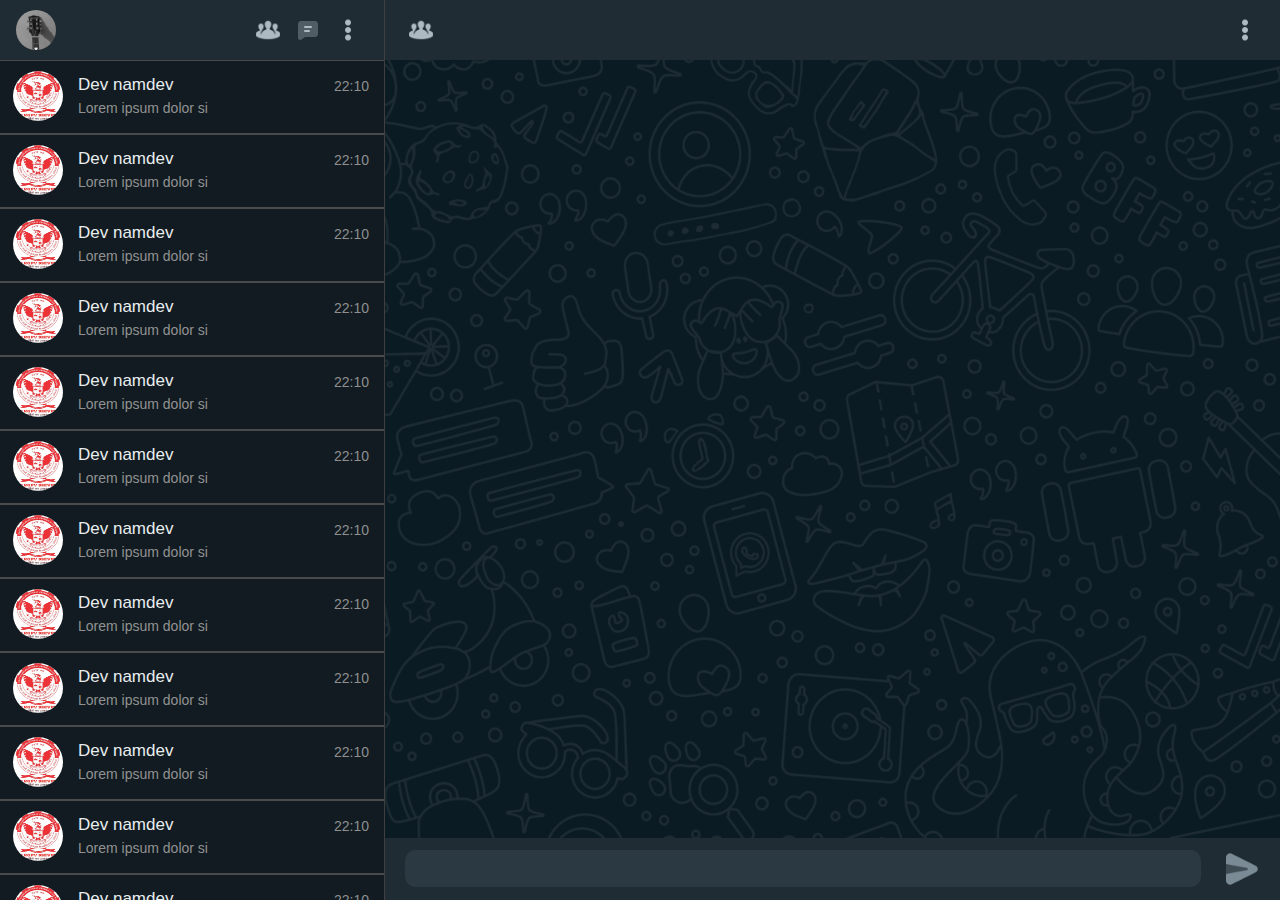
==== whatsapp_clone/index.html @ 727af83b "first commit" ====
<!DOCTYPE html>
<html lang="en">

<head>
      <meta charset="UTF-8">
      <meta http-equiv="X-UA-Compatible" content="IE=edge">
      <meta name="viewport" content="width=device-width, initial-scale=1.0">
      <title>whatsapp clone</title>
      <link rel="stylesheet" href="style.css">
</head>

<body>
      <div class="main">
            <div class="left">
                  <div class="left_top">
                        <div class="profile">
                              <img src="./img/user.jpg" alt="">
                        </div>
                        <div class="nav">
                              <img src="./img/people.png" /><img src="./img/chat.png" /><img src="./img/menu.png" />
                        </div>
                  </div>
                  <div class="contact">
                        <div class="list_1">
                              <div class="profile_img">
                                    <img src="./img/logo.jpg" alt="">
                              </div>
                              <div class="data">
                                    <div class="user_name">
                                          <span class="name">Dev namdev</span>
                                          <span class="time">
                                                22:10
                                          </span>
                                    </div>
                                    <div class="last_chat">
                                          <p>Lorem ipsum dolor si</p>
                                    </div>
                              </div>
                        </div>
                        <div class="list_1">
                              <div class="profile_img">
                                    <img src="./img/logo.jpg" alt="">
                              </div>
                              <div class="data">
                                    <div class="user_name">
                                          <span class="name">Dev namdev</span>
                                          <span class="time">
                                                22:10
                                          </span>
                                    </div>
                                    <div class="last_chat">
                                          <p>Lorem ipsum dolor si</p>
                                    </div>
                              </div>
                        </div>
                        <div class="list_1">
                              <div class="profile_img">
                                    <img src="./img/logo.jpg" alt="">
                              </div>
                              <div class="data">
                                    <div class="user_name">
                                          <span class="name">Dev namdev</span>
                                          <span class="time">
                                                22:10
                                          </span>
                                    </div>
                                    <div class="last_chat">
                                          <p>Lorem ipsum dolor si</p>
                                    </div>
                              </div>
                        </div>
                        <div class="list_1">
                              <div class="profile_img">
                                    <img src="./img/logo.jpg" alt="">
                              </div>
                              <div class="data">
                                    <div class="user_name">
                                          <span class="name">Dev namdev</span>
                                          <span class="time">
                                                22:10
                                          </span>
                                    </div>
                                    <div class="last_chat">
                                          <p>Lorem ipsum dolor si</p>
                                    </div>
                              </div>
                        </div>
                        <div class="list_1">
                              <div class="profile_img">
                                    <img src="./img/logo.jpg" alt="">
                              </div>
                              <div class="data">
                                    <div class="user_name">
                                          <span class="name">Dev namdev</span>
                                          <span class="time">
                                                22:10
                                          </span>
                                    </div>
                                    <div class="last_chat">
                                          <p>Lorem ipsum dolor si</p>
                                    </div>
                              </div>
                        </div>
                        <div class="list_1">
                              <div class="profile_img">
                                    <img src="./img/logo.jpg" alt="">
                              </div>
                              <div class="data">
                                    <div class="user_name">
                                          <span class="name">Dev namdev</span>
                                          <span class="time">
                                                22:10
                                          </span>
                                    </div>
                                    <div class="last_chat">
                                          <p>Lorem ipsum dolor si</p>
                                    </div>
                              </div>
                        </div>
                        <div class="list_1">
                              <div class="profile_img">
                                    <img src="./img/logo.jpg" alt="">
                              </div>
                              <div class="data">
                                    <div class="user_name">
                                          <span class="name">Dev namdev</span>
                                          <span class="time">
                                                22:10
                                          </span>
                                    </div>
                                    <div class="last_chat">
                                          <p>Lorem ipsum dolor si</p>
                                    </div>
                              </div>
                        </div>
                        <div class="list_1">
                              <div class="profile_img">
                                    <img src="./img/logo.jpg" alt="">
                              </div>
                              <div class="data">
                                    <div class="user_name">
                                          <span class="name">Dev namdev</span>
                                          <span class="time">
                                                22:10
                                          </span>
                                    </div>
                                    <div class="last_chat">
                                          <p>Lorem ipsum dolor si</p>
                                    </div>
                              </div>
                        </div>
                        <div class="list_1">
                              <div class="profile_img">
                                    <img src="./img/logo.jpg" alt="">
                              </div>
                              <div class="data">
                                    <div class="user_name">
                                          <span class="name">Dev namdev</span>
                                          <span class="time">
                                                22:10
                                          </span>
                                    </div>
                                    <div class="last_chat">
                                          <p>Lorem ipsum dolor si</p>
                                    </div>
                              </div>
                        </div>
                        <div class="list_1">
                              <div class="profile_img">
                                    <img src="./img/logo.jpg" alt="">
                              </div>
                              <div class="data">
                                    <div class="user_name">
                                          <span class="name">Dev namdev</span>
                                          <span class="time">
                                                22:10
                                          </span>
                                    </div>
                                    <div class="last_chat">
                                          <p>Lorem ipsum dolor si</p>
                                    </div>
                              </div>
                        </div>
                        <div class="list_1">
                              <div class="profile_img">
                                    <img src="./img/logo.jpg" alt="">
                              </div>
                              <div class="data">
                                    <div class="user_name">
                                          <span class="name">Dev namdev</span>
                                          <span class="time">
                                                22:10
                                          </span>
                                    </div>
                                    <div class="last_chat">
                                          <p>Lorem ipsum dolor si</p>
                                    </div>
                              </div>
                        </div>
                        <div class="list_1">
                              <div class="profile_img">
                                    <img src="./img/logo.jpg" alt="">
                              </div>
                              <div class="data">
                                    <div class="user_name">
                                          <span class="name">Dev namdev</span>
                                          <span class="time">
                                                22:10
                                          </span>
                                    </div>
                                    <div class="last_chat">
                                          <p>Lorem ipsum dolor si</p>
                                    </div>
                              </div>
                        </div>
                        <div class="list_1">
                              <div class="profile_img">
                                    <img src="./img/logo.jpg" alt="">
                              </div>
                              <div class="data">
                                    <div class="user_name">
                                          <span class="name">Dev namdev</span>
                                          <span class="time">
                                                22:10
                                          </span>
                                    </div>
                                    <div class="last_chat">
                                          <p>Lorem ipsum dolor si</p>
                                    </div>
                              </div>
                        </div>
                        <div class="list_1">
                              <div class="profile_img">
                                    <img src="./img/logo.jpg" alt="">
                              </div>
                              <div class="data">
                                    <div class="user_name">
                                          <span class="name">Dev namdev</span>
                                          <span class="time">
                                                22:10
                                          </span>
                                    </div>
                                    <div class="last_chat">
                                          <p>Lorem ipsum dolor si</p>
                                    </div>
                              </div>
                        </div>
                        <div class="list_1">
                              <div class="profile_img">
                                    <img src="./img/logo.jpg" alt="">
                              </div>
                              <div class="data">
                                    <div class="user_name">
                                          <span class="name">Dev namdev</span>
                                          <span class="time">
                                                22:10
                                          </span>
                                    </div>
                                    <div class="last_chat">
                                          <p>Lorem ipsum dolor si</p>
                                    </div>
                              </div>
                        </div>
                        <div class="list_1">
                              <div class="profile_img">
                                    <img src="./img/logo.jpg" alt="">
                              </div>
                              <div class="data">
                                    <div class="user_name">
                                          <span class="name">Dev namdev</span>
                                          <span class="time">
                                                22:10
                                          </span>
                                    </div>
                                    <div class="last_chat">
                                          <p>Lorem ipsum dolor si</p>
                                    </div>
                              </div>
                        </div>
                        <div class="list_1">
                              <div class="profile_img">
                                    <img src="./img/logo.jpg" alt="">
                              </div>
                              <div class="data">
                                    <div class="user_name">
                                          <span class="name">Dev namdev</span>
                                          <span class="time">
                                                22:10
                                          </span>
                                    </div>
                                    <div class="last_chat">
                                          <p>Lorem ipsum dolor si</p>
                                    </div>
                              </div>
                        </div>


                  </div>
            </div>
            <div class="right">
                  <div class="right_top">
                        <div class="profile">
                              <img src="./img/people.png" alt="">
                        </div>
                        <div class="nav">
                              <img src="./img/menu.png" />
                        </div>
                  </div>
                  <div class="message">

                  </div>
                  <div class="right_bottom">
                        <div class="input">
                              <input type="text">
                        </div>
                        <div class="btn">
                              <button><img src="./img/send.png" alt=""></button>
                        </div>
                  </div>
            </div>
      </div>
</body>

</html>
---- whatsapp_clone/style.css ----
@import url('https://fonts.googleapis.com/css2?family=Inter:wght@500&family=Open+Sans&display=swap');
* {
      margin: 0;
      padding: 0;
      box-sizing: border-box;
      font-size: 62.5%;
      color: #E9EDEF;
      font-family: sans-serif;
}

::-webkit-scrollbar {
      width: 6px;
      height: 6px;
}

::-webkit-scrollbar-thumb {
      background-color: white;
}

::-webkit-scrollbar-thumb {
      background-color: #374045;
}

::-webkit-scrollbar-track {
      background-color: transparent;
}

body {
      height: 100vh;
}

.main {
      width: 100%;
}

.left {
      width: 30%;
      height: 100vh;
      float: left;
      background: #111b21;
      overflow-y: scroll;
}

.right {
      background-image: url('./img/bg.webp');
      background-size: cover;
      background-position: top;
      width: 70%;
      height: 100vh;
      float: right;
      overflow-y: scroll;
      border-left: 1px solid #3f3f3f;

}

.main::after {
      clear: both;
      content: "";
      display: block;
}

.left_top {
      background: #202c33;
      height: 60px;
      padding: 10px 16px;
      position: fixed;
      width: 30%;
      z-index: 2232;
}

.left_top .profile img {
      width: 40px;
      padding: 0;
      border-radius: 50%;
}

.left_top img {
      width: 40px;
      padding: 8px;
}

.profile {
      float: left;
}

.nav {
      float: right;
}

.right_top {
      background: #202c33;
      height: 60px;
      padding: 10px 16px;
      position: fixed;
      width: 70%;
      z-index: 2232;
}

.right_top img {
      width: 40px;
      padding: 8px;

}

.profile {
      float: left;
}

.nav {
      float: right;
}

.contact {
      position: relative;
      top: 60px;

}

.list_1 {
      height: 74px;
      border-bottom: 1px solid #4a4a4a;
      border-top: 1px solid #4a4a4a;
      cursor: pointer;
}

.list_1:hover {
      background: #202c33;
}

.list_1 .profile_img {
      float: left;
      width: 78px;
}

.list_1 img {
      border-radius: 50%;
      width: 50px;
      height: 50px;
      margin: 10px 15px 10px 13px;
}

.list_1 .data {
      float: left;
      width: calc(100% - 78px);
      height: 72px;
      padding: 14px 15px 14px 0px;

}

.data .user_name {
      height: 22px;
      margin-bottom: 7em;

}

.data span.name {
      font-size: 1.7rem;
      float: left;
      display: block;
      /* line-height: 1em; */
}

.data span.time {
      float: right;
      display: block;
      color: rgb(143, 143, 143);
      padding-top: .2em;
      font-size: 1.4rem;
}

.user_name::after {
      clear: both;
      content: "";
      display: block;
}

.last_chat {
      height: 20px;
}

.last_chat p {
      color: rgb(146, 146, 146);
      font-size: 1.4rem;
}

.right_bottom {
      width: 70%;
      height: 62px;
      background: #202c33;
      position: relative;
      top: 100%;
      transform: translateY(-100%);
      position: fixed;
}

.right_bottom input {
      display: block;
      background: #2a3942;
      outline: none;
      border: none;
      border-radius: .7em;
      height: 39.5;
      width: calc(100% - 40px);
      padding: 9px 12px 11px 12px;
      font-size: 1.5rem;
      margin: 12px auto;
}

.right_bottom .input {
      width: calc(100% - 60px);
      height: 62px;
      float: left;
}

div.btn {
      float: left;
      width: 60px;
      height: 62px;
      padding: 11.25px 0px;
}

.right_bottom button {
      border: none;
      outline: none;
      background: transparent;
      display: inline-block;
      width: 39.5px;
      height: 39.5px;
      cursor: pointer;
}

.right_bottom button img {
      width: 100%;
      height: 100%;
}

.right .message {
      position: relative;
      top: 62px;
      padding-bottom: 80px;
      font-size: 5rem
}
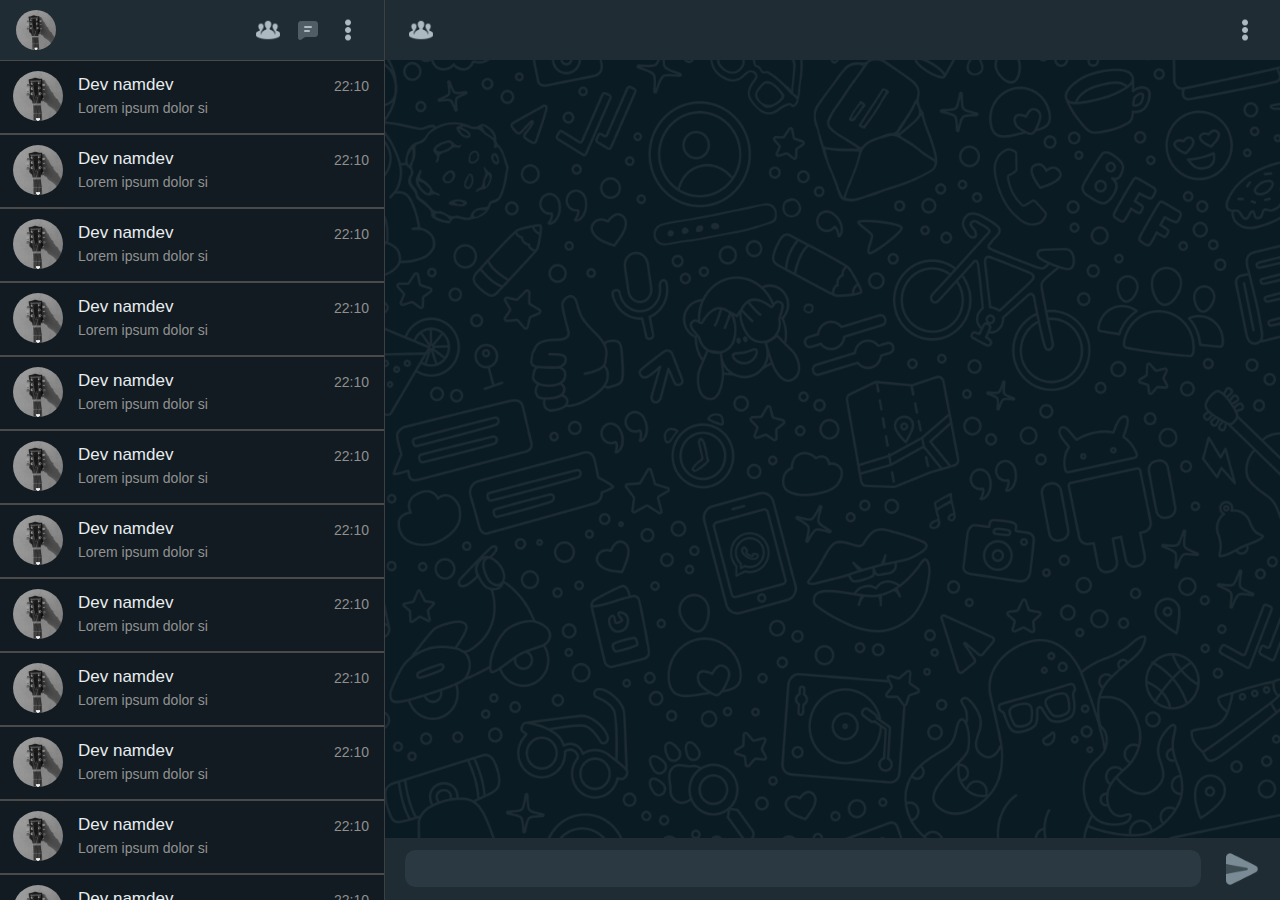
==== commit e5b99378: "changes" ====
--- a/whatsapp_clone/index.html
+++ b/whatsapp_clone/index.html
@@ -23,263 +23,263 @@
                   <div class="contact">
                         <div class="list_1">
                               <div class="profile_img">
-                                    <img src="./img/logo.jpg" alt="">
-                              </div>
-                              <div class="data">
-                                    <div class="user_name">
-                                          <span class="name">Dev namdev</span>
-                                          <span class="time">
-                                                22:10
-                                          </span>
-                                    </div>
-                                    <div class="last_chat">
-                                          <p>Lorem ipsum dolor si</p>
-                                    </div>
-                              </div>
-                        </div>
-                        <div class="list_1">
-                              <div class="profile_img">
-                                    <img src="./img/logo.jpg" alt="">
-                              </div>
-                              <div class="data">
-                                    <div class="user_name">
-                                          <span class="name">Dev namdev</span>
-                                          <span class="time">
-                                                22:10
-                                          </span>
-                                    </div>
-                                    <div class="last_chat">
-                                          <p>Lorem ipsum dolor si</p>
-                                    </div>
-                              </div>
-                        </div>
-                        <div class="list_1">
-                              <div class="profile_img">
-                                    <img src="./img/logo.jpg" alt="">
-                              </div>
-                              <div class="data">
-                                    <div class="user_name">
-                                          <span class="name">Dev namdev</span>
-                                          <span class="time">
-                                                22:10
-                                          </span>
-                                    </div>
-                                    <div class="last_chat">
-                                          <p>Lorem ipsum dolor si</p>
-                                    </div>
-                              </div>
-                        </div>
-                        <div class="list_1">
-                              <div class="profile_img">
-                                    <img src="./img/logo.jpg" alt="">
-                              </div>
-                              <div class="data">
-                                    <div class="user_name">
-                                          <span class="name">Dev namdev</span>
-                                          <span class="time">
-                                                22:10
-                                          </span>
-                                    </div>
-                                    <div class="last_chat">
-                                          <p>Lorem ipsum dolor si</p>
-                                    </div>
-                              </div>
-                        </div>
-                        <div class="list_1">
-                              <div class="profile_img">
-                                    <img src="./img/logo.jpg" alt="">
-                              </div>
-                              <div class="data">
-                                    <div class="user_name">
-                                          <span class="name">Dev namdev</span>
-                                          <span class="time">
-                                                22:10
-                                          </span>
-                                    </div>
-                                    <div class="last_chat">
-                                          <p>Lorem ipsum dolor si</p>
-                                    </div>
-                              </div>
-                        </div>
-                        <div class="list_1">
-                              <div class="profile_img">
-                                    <img src="./img/logo.jpg" alt="">
-                              </div>
-                              <div class="data">
-                                    <div class="user_name">
-                                          <span class="name">Dev namdev</span>
-                                          <span class="time">
-                                                22:10
-                                          </span>
-                                    </div>
-                                    <div class="last_chat">
-                                          <p>Lorem ipsum dolor si</p>
-                                    </div>
-                              </div>
-                        </div>
-                        <div class="list_1">
-                              <div class="profile_img">
-                                    <img src="./img/logo.jpg" alt="">
-                              </div>
-                              <div class="data">
-                                    <div class="user_name">
-                                          <span class="name">Dev namdev</span>
-                                          <span class="time">
-                                                22:10
-                                          </span>
-                                    </div>
-                                    <div class="last_chat">
-                                          <p>Lorem ipsum dolor si</p>
-                                    </div>
-                              </div>
-                        </div>
-                        <div class="list_1">
-                              <div class="profile_img">
-                                    <img src="./img/logo.jpg" alt="">
-                              </div>
-                              <div class="data">
-                                    <div class="user_name">
-                                          <span class="name">Dev namdev</span>
-                                          <span class="time">
-                                                22:10
-                                          </span>
-                                    </div>
-                                    <div class="last_chat">
-                                          <p>Lorem ipsum dolor si</p>
-                                    </div>
-                              </div>
-                        </div>
-                        <div class="list_1">
-                              <div class="profile_img">
-                                    <img src="./img/logo.jpg" alt="">
-                              </div>
-                              <div class="data">
-                                    <div class="user_name">
-                                          <span class="name">Dev namdev</span>
-                                          <span class="time">
-                                                22:10
-                                          </span>
-                                    </div>
-                                    <div class="last_chat">
-                                          <p>Lorem ipsum dolor si</p>
-                                    </div>
-                              </div>
-                        </div>
-                        <div class="list_1">
-                              <div class="profile_img">
-                                    <img src="./img/logo.jpg" alt="">
-                              </div>
-                              <div class="data">
-                                    <div class="user_name">
-                                          <span class="name">Dev namdev</span>
-                                          <span class="time">
-                                                22:10
-                                          </span>
-                                    </div>
-                                    <div class="last_chat">
-                                          <p>Lorem ipsum dolor si</p>
-                                    </div>
-                              </div>
-                        </div>
-                        <div class="list_1">
-                              <div class="profile_img">
-                                    <img src="./img/logo.jpg" alt="">
-                              </div>
-                              <div class="data">
-                                    <div class="user_name">
-                                          <span class="name">Dev namdev</span>
-                                          <span class="time">
-                                                22:10
-                                          </span>
-                                    </div>
-                                    <div class="last_chat">
-                                          <p>Lorem ipsum dolor si</p>
-                                    </div>
-                              </div>
-                        </div>
-                        <div class="list_1">
-                              <div class="profile_img">
-                                    <img src="./img/logo.jpg" alt="">
-                              </div>
-                              <div class="data">
-                                    <div class="user_name">
-                                          <span class="name">Dev namdev</span>
-                                          <span class="time">
-                                                22:10
-                                          </span>
-                                    </div>
-                                    <div class="last_chat">
-                                          <p>Lorem ipsum dolor si</p>
-                                    </div>
-                              </div>
-                        </div>
-                        <div class="list_1">
-                              <div class="profile_img">
-                                    <img src="./img/logo.jpg" alt="">
-                              </div>
-                              <div class="data">
-                                    <div class="user_name">
-                                          <span class="name">Dev namdev</span>
-                                          <span class="time">
-                                                22:10
-                                          </span>
-                                    </div>
-                                    <div class="last_chat">
-                                          <p>Lorem ipsum dolor si</p>
-                                    </div>
-                              </div>
-                        </div>
-                        <div class="list_1">
-                              <div class="profile_img">
-                                    <img src="./img/logo.jpg" alt="">
-                              </div>
-                              <div class="data">
-                                    <div class="user_name">
-                                          <span class="name">Dev namdev</span>
-                                          <span class="time">
-                                                22:10
-                                          </span>
-                                    </div>
-                                    <div class="last_chat">
-                                          <p>Lorem ipsum dolor si</p>
-                                    </div>
-                              </div>
-                        </div>
-                        <div class="list_1">
-                              <div class="profile_img">
-                                    <img src="./img/logo.jpg" alt="">
-                              </div>
-                              <div class="data">
-                                    <div class="user_name">
-                                          <span class="name">Dev namdev</span>
-                                          <span class="time">
-                                                22:10
-                                          </span>
-                                    </div>
-                                    <div class="last_chat">
-                                          <p>Lorem ipsum dolor si</p>
-                                    </div>
-                              </div>
-                        </div>
-                        <div class="list_1">
-                              <div class="profile_img">
-                                    <img src="./img/logo.jpg" alt="">
-                              </div>
-                              <div class="data">
-                                    <div class="user_name">
-                                          <span class="name">Dev namdev</span>
-                                          <span class="time">
-                                                22:10
-                                          </span>
-                                    </div>
-                                    <div class="last_chat">
-                                          <p>Lorem ipsum dolor si</p>
-                                    </div>
-                              </div>
-                        </div>
-                        <div class="list_1">
-                              <div class="profile_img">
-                                    <img src="./img/logo.jpg" alt="">
+                                    <img src="./img/user.jpg" alt="">
+                              </div>
+                              <div class="data">
+                                    <div class="user_name">
+                                          <span class="name">Dev namdev</span>
+                                          <span class="time">
+                                                22:10
+                                          </span>
+                                    </div>
+                                    <div class="last_chat">
+                                          <p>Lorem ipsum dolor si</p>
+                                    </div>
+                              </div>
+                        </div>
+                        <div class="list_1">
+                              <div class="profile_img">
+                                    <img src="./img/user.jpg" alt="">
+                              </div>
+                              <div class="data">
+                                    <div class="user_name">
+                                          <span class="name">Dev namdev</span>
+                                          <span class="time">
+                                                22:10
+                                          </span>
+                                    </div>
+                                    <div class="last_chat">
+                                          <p>Lorem ipsum dolor si</p>
+                                    </div>
+                              </div>
+                        </div>
+                        <div class="list_1">
+                              <div class="profile_img">
+                                    <img src="./img/user.jpg" alt="">
+                              </div>
+                              <div class="data">
+                                    <div class="user_name">
+                                          <span class="name">Dev namdev</span>
+                                          <span class="time">
+                                                22:10
+                                          </span>
+                                    </div>
+                                    <div class="last_chat">
+                                          <p>Lorem ipsum dolor si</p>
+                                    </div>
+                              </div>
+                        </div>
+                        <div class="list_1">
+                              <div class="profile_img">
+                                    <img src="./img/user.jpg" alt="">
+                              </div>
+                              <div class="data">
+                                    <div class="user_name">
+                                          <span class="name">Dev namdev</span>
+                                          <span class="time">
+                                                22:10
+                                          </span>
+                                    </div>
+                                    <div class="last_chat">
+                                          <p>Lorem ipsum dolor si</p>
+                                    </div>
+                              </div>
+                        </div>
+                        <div class="list_1">
+                              <div class="profile_img">
+                                    <img src="./img/user.jpg" alt="">
+                              </div>
+                              <div class="data">
+                                    <div class="user_name">
+                                          <span class="name">Dev namdev</span>
+                                          <span class="time">
+                                                22:10
+                                          </span>
+                                    </div>
+                                    <div class="last_chat">
+                                          <p>Lorem ipsum dolor si</p>
+                                    </div>
+                              </div>
+                        </div>
+                        <div class="list_1">
+                              <div class="profile_img">
+                                    <img src="./img/user.jpg" alt="">
+                              </div>
+                              <div class="data">
+                                    <div class="user_name">
+                                          <span class="name">Dev namdev</span>
+                                          <span class="time">
+                                                22:10
+                                          </span>
+                                    </div>
+                                    <div class="last_chat">
+                                          <p>Lorem ipsum dolor si</p>
+                                    </div>
+                              </div>
+                        </div>
+                        <div class="list_1">
+                              <div class="profile_img">
+                                    <img src="./img/user.jpg" alt="">
+                              </div>
+                              <div class="data">
+                                    <div class="user_name">
+                                          <span class="name">Dev namdev</span>
+                                          <span class="time">
+                                                22:10
+                                          </span>
+                                    </div>
+                                    <div class="last_chat">
+                                          <p>Lorem ipsum dolor si</p>
+                                    </div>
+                              </div>
+                        </div>
+                        <div class="list_1">
+                              <div class="profile_img">
+                                    <img src="./img/user.jpg" alt="">
+                              </div>
+                              <div class="data">
+                                    <div class="user_name">
+                                          <span class="name">Dev namdev</span>
+                                          <span class="time">
+                                                22:10
+                                          </span>
+                                    </div>
+                                    <div class="last_chat">
+                                          <p>Lorem ipsum dolor si</p>
+                                    </div>
+                              </div>
+                        </div>
+                        <div class="list_1">
+                              <div class="profile_img">
+                                    <img src="./img/user.jpg" alt="">
+                              </div>
+                              <div class="data">
+                                    <div class="user_name">
+                                          <span class="name">Dev namdev</span>
+                                          <span class="time">
+                                                22:10
+                                          </span>
+                                    </div>
+                                    <div class="last_chat">
+                                          <p>Lorem ipsum dolor si</p>
+                                    </div>
+                              </div>
+                        </div>
+                        <div class="list_1">
+                              <div class="profile_img">
+                                    <img src="./img/user.jpg" alt="">
+                              </div>
+                              <div class="data">
+                                    <div class="user_name">
+                                          <span class="name">Dev namdev</span>
+                                          <span class="time">
+                                                22:10
+                                          </span>
+                                    </div>
+                                    <div class="last_chat">
+                                          <p>Lorem ipsum dolor si</p>
+                                    </div>
+                              </div>
+                        </div>
+                        <div class="list_1">
+                              <div class="profile_img">
+                                    <img src="./img/user.jpg" alt="">
+                              </div>
+                              <div class="data">
+                                    <div class="user_name">
+                                          <span class="name">Dev namdev</span>
+                                          <span class="time">
+                                                22:10
+                                          </span>
+                                    </div>
+                                    <div class="last_chat">
+                                          <p>Lorem ipsum dolor si</p>
+                                    </div>
+                              </div>
+                        </div>
+                        <div class="list_1">
+                              <div class="profile_img">
+                                    <img src="./img/user.jpg" alt="">
+                              </div>
+                              <div class="data">
+                                    <div class="user_name">
+                                          <span class="name">Dev namdev</span>
+                                          <span class="time">
+                                                22:10
+                                          </span>
+                                    </div>
+                                    <div class="last_chat">
+                                          <p>Lorem ipsum dolor si</p>
+                                    </div>
+                              </div>
+                        </div>
+                        <div class="list_1">
+                              <div class="profile_img">
+                                    <img src="./img/user.jpg" alt="">
+                              </div>
+                              <div class="data">
+                                    <div class="user_name">
+                                          <span class="name">Dev namdev</span>
+                                          <span class="time">
+                                                22:10
+                                          </span>
+                                    </div>
+                                    <div class="last_chat">
+                                          <p>Lorem ipsum dolor si</p>
+                                    </div>
+                              </div>
+                        </div>
+                        <div class="list_1">
+                              <div class="profile_img">
+                                    <img src="./img/user.jpg" alt="">
+                              </div>
+                              <div class="data">
+                                    <div class="user_name">
+                                          <span class="name">Dev namdev</span>
+                                          <span class="time">
+                                                22:10
+                                          </span>
+                                    </div>
+                                    <div class="last_chat">
+                                          <p>Lorem ipsum dolor si</p>
+                                    </div>
+                              </div>
+                        </div>
+                        <div class="list_1">
+                              <div class="profile_img">
+                                    <img src="./img/user.jpg" alt="">
+                              </div>
+                              <div class="data">
+                                    <div class="user_name">
+                                          <span class="name">Dev namdev</span>
+                                          <span class="time">
+                                                22:10
+                                          </span>
+                                    </div>
+                                    <div class="last_chat">
+                                          <p>Lorem ipsum dolor si</p>
+                                    </div>
+                              </div>
+                        </div>
+                        <div class="list_1">
+                              <div class="profile_img">
+                                    <img src="./img/user.jpg" alt="">
+                              </div>
+                              <div class="data">
+                                    <div class="user_name">
+                                          <span class="name">Dev namdev</span>
+                                          <span class="time">
+                                                22:10
+                                          </span>
+                                    </div>
+                                    <div class="last_chat">
+                                          <p>Lorem ipsum dolor si</p>
+                                    </div>
+                              </div>
+                        </div>
+                        <div class="list_1">
+                              <div class="profile_img">
+                                    <img src="./img/user.jpg" alt="">
                               </div>
                               <div class="data">
                                     <div class="user_name">
